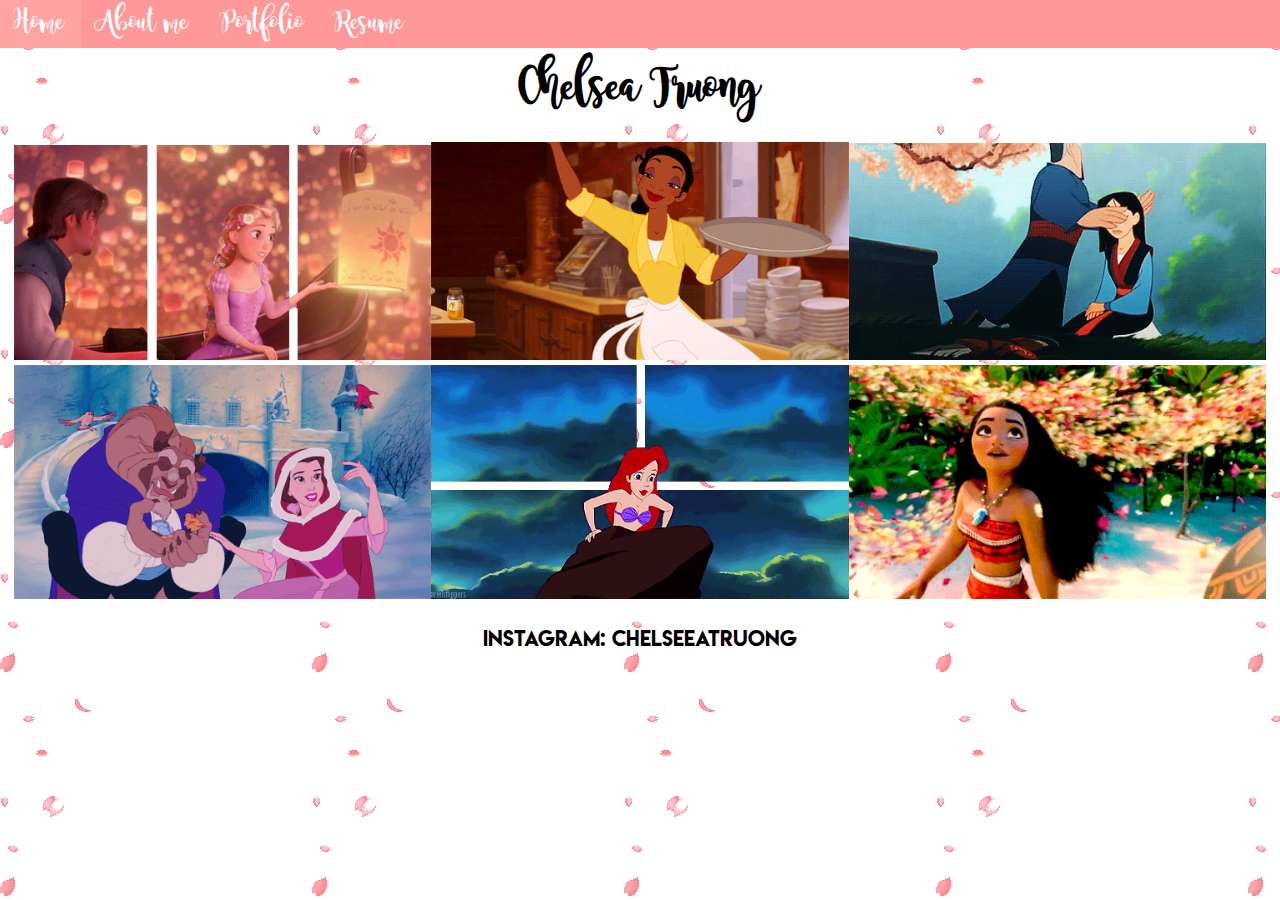
==== index.html @ 5f66982b "Initial commit" ====
<!doctype html>
<html lang="en">
    <head>
        <title>Home</title>
        <link rel="stylesheet" href="style.css" type="text/css">
    </head>
    <body>
         <ul id="nav">
            <li><a href="index.html">Home</a></li>
            <li><a href="about.html">About me</a></li>
            <li><a href="portfolio.html">Portfolio</a></li>
            <li><a href="resume.html">Resume</a></li>
        </ul>
        <h1>Chelsea Truong</h1>
        <div>
            <img src="images/rapunzel.gif" width=33%><img src="images/tiana.gif"width=33%><img src="images/mulan2.gif" width=33%>
            <img src="images/belle.gif" width=33%><img src="images/ariel.gif" width=33%><img src="images/moana2.gif" width=33%> 
        </div>
          <p id="lol">Instagram: chelseeatruong</p>
    </body>
</html>
---- style.css ----
@font-face{
    font-family: Chelsea;
    src: url(fonts/magnolia.otf);
}
@font-face{
    font-family: Truong;
    src: url(fonts/LemonMilk.otf)
}
body{
    background-image: url("images/lol.gif");
    font-family: "Truong", serif;
    color: black;
    font-size: 15px;
    text-align: center;
}
h1{
    font-family: "Chelsea", serif;
    text-align: center;
    font-size: 35px;
    padding: 10px;
}
#nav {
    list-style-type: none;
    margin: -8px;
    padding: 0;
    overflow: hidden;
    background-color: #ff9999;
    font-family: "Chelsea";
    font-size: 20px;
}
#nav li {
    float: left;
}
#nav li a {
    display: block;
    color: white;
    text-align: center;
    padding: 14px 16px;
    text-decoration: none;
}
#nav li a:hover {
    background-color: #ffa3a3;
    color: white;
}#nav li a:active {
    color: black;
}

#disney {
    margin: 50px;
}
#lol {
    font-size: 20px;
}
#songs {
    text-align: left;
    font-size: 15px;
}
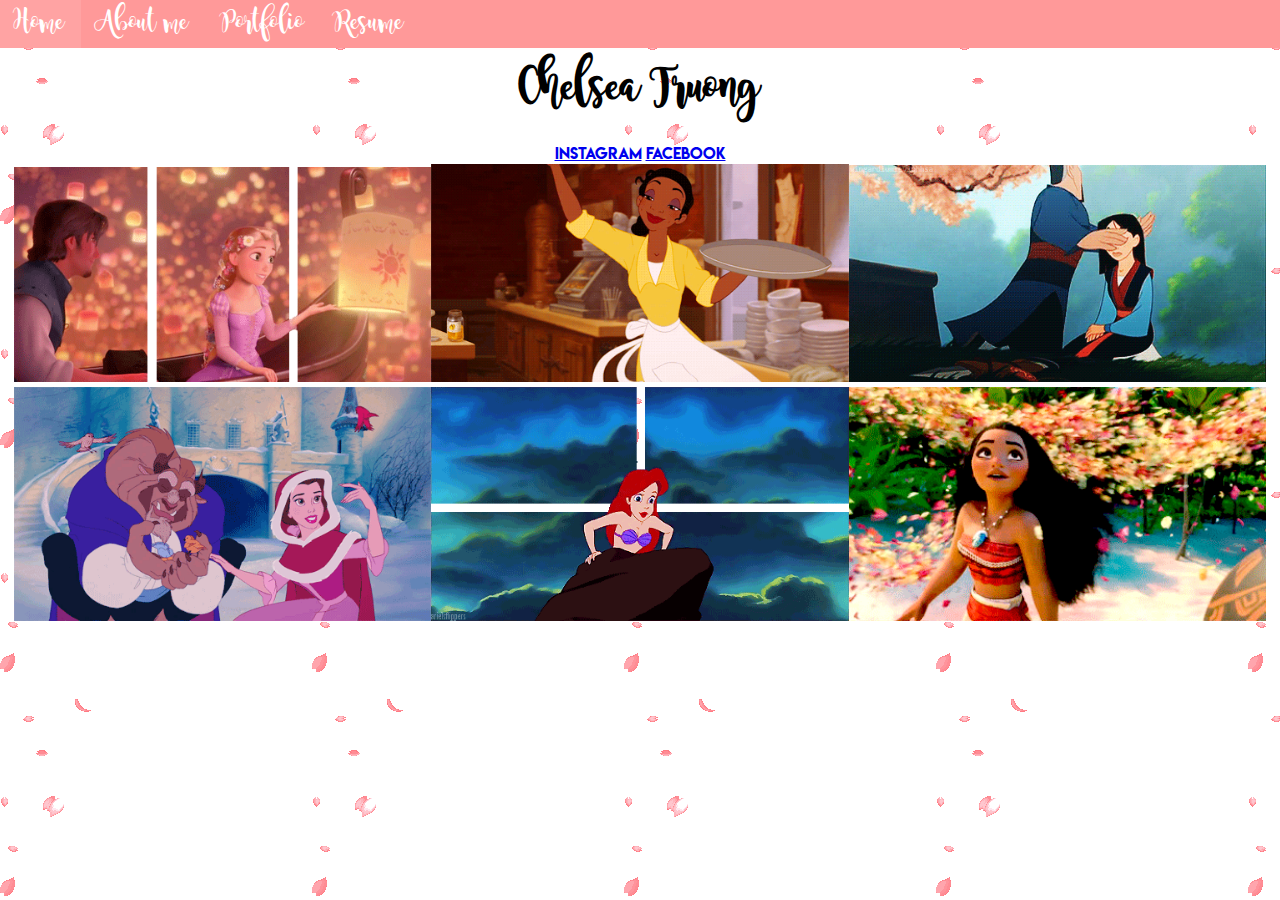
==== commit afb0d2f1: "initial commit" ====
--- a/index.html
+++ b/index.html
@@ -12,10 +12,12 @@
             <li><a href="resume.html">Resume</a></li>
         </ul>
         <h1>Chelsea Truong</h1>
+        <div></div>
+        <a href="https://www.instagram.com/chelseeatruong/" target="_blank">Instagram</a> <a href="https://www.facebook.com/chassytroong" target="_blank">Facebook</a>
+        </div>
         <div>
             <img src="images/rapunzel.gif" width=33%><img src="images/tiana.gif"width=33%><img src="images/mulan2.gif" width=33%>
             <img src="images/belle.gif" width=33%><img src="images/ariel.gif" width=33%><img src="images/moana2.gif" width=33%> 
         </div>
-          <p id="lol">Instagram: chelseeatruong</p>
     </body>
 </html>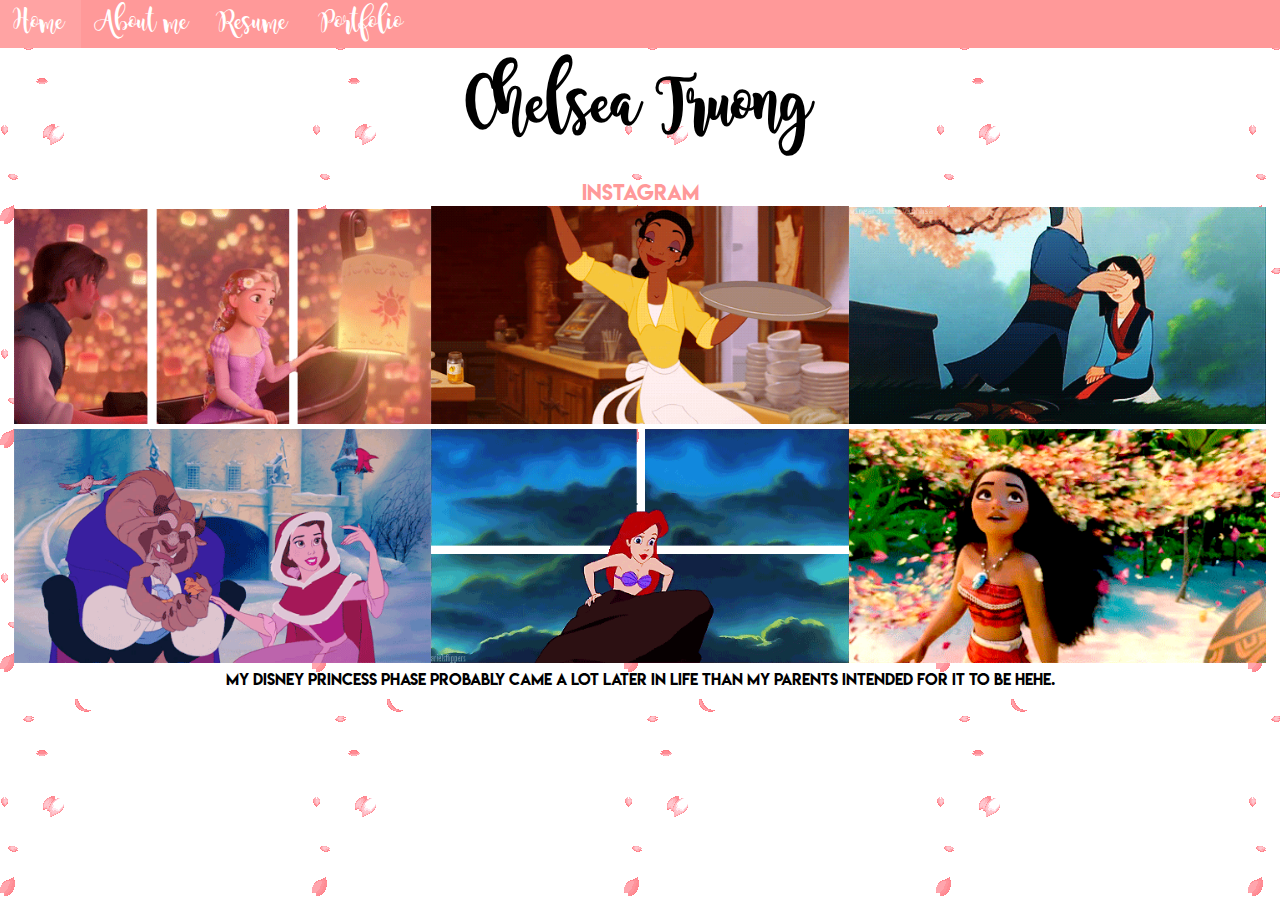
==== commit 855f698a: "msg" ====
--- a/index.html
+++ b/index.html
@@ -8,16 +8,17 @@
          <ul id="nav">
             <li><a href="index.html">Home</a></li>
             <li><a href="about.html">About me</a></li>
+            <li><a href="resume.html">Resume</a></li>
             <li><a href="portfolio.html">Portfolio</a></li>
-            <li><a href="resume.html">Resume</a></li>
         </ul>
         <h1>Chelsea Truong</h1>
-        <div></div>
-        <a href="https://www.instagram.com/chelseeatruong/" target="_blank">Instagram</a> <a href="https://www.facebook.com/chassytroong" target="_blank">Facebook</a>
-        </div>
+        <div>
+        <a id="ig" href="https://www.instagram.com/chelseeatruong/" target="_blank">Instagram</a> 
         <div>
             <img src="images/rapunzel.gif" width=33%><img src="images/tiana.gif"width=33%><img src="images/mulan2.gif" width=33%>
             <img src="images/belle.gif" width=33%><img src="images/ariel.gif" width=33%><img src="images/moana2.gif" width=33%> 
         </div>
+        My Disney princess phase probably came a lot later in life than
+        my parents intended for it to be hehe.
     </body>
 </html>--- a/style.css
+++ b/style.css
@@ -16,7 +16,7 @@
 h1{
     font-family: "Chelsea", serif;
     text-align: center;
-    font-size: 35px;
+    font-size: 50px;
     padding: 10px;
 }
 #nav {
@@ -46,13 +46,50 @@
 }
 
 #disney {
-    margin: 50px;
+    text-align: center;
 }
 #lol {
     font-size: 20px;
 }
 #songs {
-    text-align: left;
     font-size: 15px;
+    padding-right: 60px;
+    list-style-position: inside;
 }
-
+#table {
+    text-align: center;
+}
+#time {
+    padding-top: 10px;
+    padding-bottom: 10px;
+    padding-right: 50px;
+    text-align: center;
+}
+#mal {
+    text-align: right;
+}
+#songhead {
+    text-align: center;
+    color: white;
+}
+/* unvisited link */
+a:link {
+    text-decoration: none;
+    color: #ff9999;
+}
+/* visited link */
+a:visited {
+    text-decoration: none;
+    color: #ff999;
+}
+/* mouse over link */
+a:hover {
+    text-decoration: underline;
+    color: #ff999;
+}
+a:active {
+    text-decoration: underline;
+}
+#ig {
+    font-size: 20px;
+}
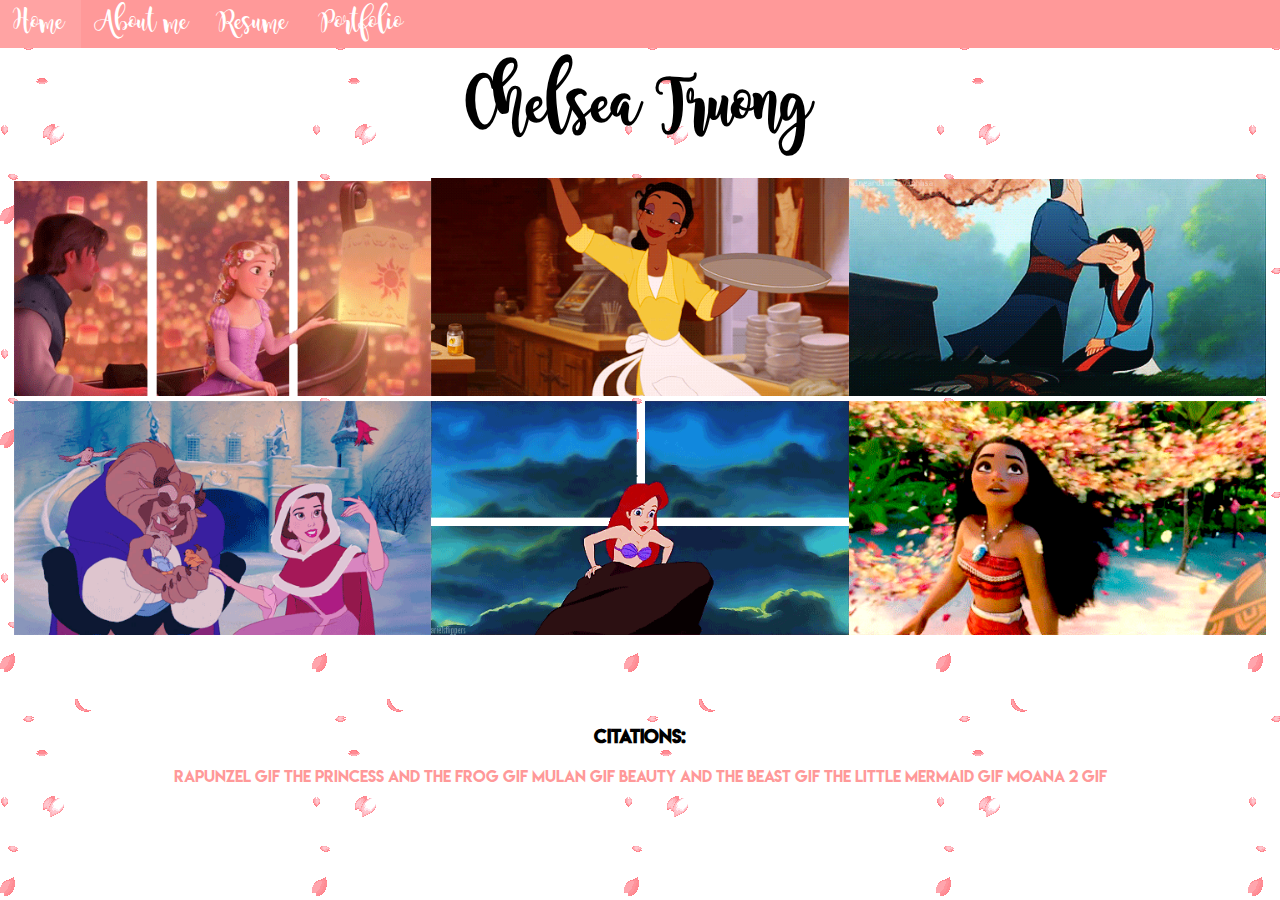
==== commit ad36e8ff: "Upate" ====
--- a/index.html
+++ b/index.html
@@ -13,12 +13,18 @@
         </ul>
         <h1>Chelsea Truong</h1>
         <div>
-        <a id="ig" href="https://www.instagram.com/chelseeatruong/" target="_blank">Instagram</a> 
-        <div>
             <img src="images/rapunzel.gif" width=33%><img src="images/tiana.gif"width=33%><img src="images/mulan2.gif" width=33%>
             <img src="images/belle.gif" width=33%><img src="images/ariel.gif" width=33%><img src="images/moana2.gif" width=33%> 
         </div>
-        My Disney princess phase probably came a lot later in life than
-        my parents intended for it to be hehe.
+        <br>
+        <br>
+        <br>
+        <h3>Citations:</h3>
+        <a href="https://www.pinterest.co.uk/pin/531143349775907048" target="_blank">Rapunzel Gif</a>
+        <a href="https://wifflegif.com/gifs/175140-the-princess-and-the-frog-gif" target="_blank">The Princess and the Frog Gif</a>
+        <a href="https://wifflegif.com/gifs/212391-daughter-disney-gif" target="_blank">Mulan Gif</a>
+        <a href="http://rebloggy.com/post/disney-beauty-and-the-beast-disney-gif-disney-gifs-belle-the-beauty-and-the-beas/40449591051" target="_blank">Beauty and the Beast Gif</a>
+        <a href="http://rebloggy.com/post/gif-pretty-mine-disney-little-the-princess-the-little-mermaid-ariel-little-merma/45451724766" target="_blank">The Little Mermaid Gif</a>
+        <a href="https://gfycat.com/gifs/search/moana" target="_blank">Moana 2 Gif</a>
     </body>
 </html>